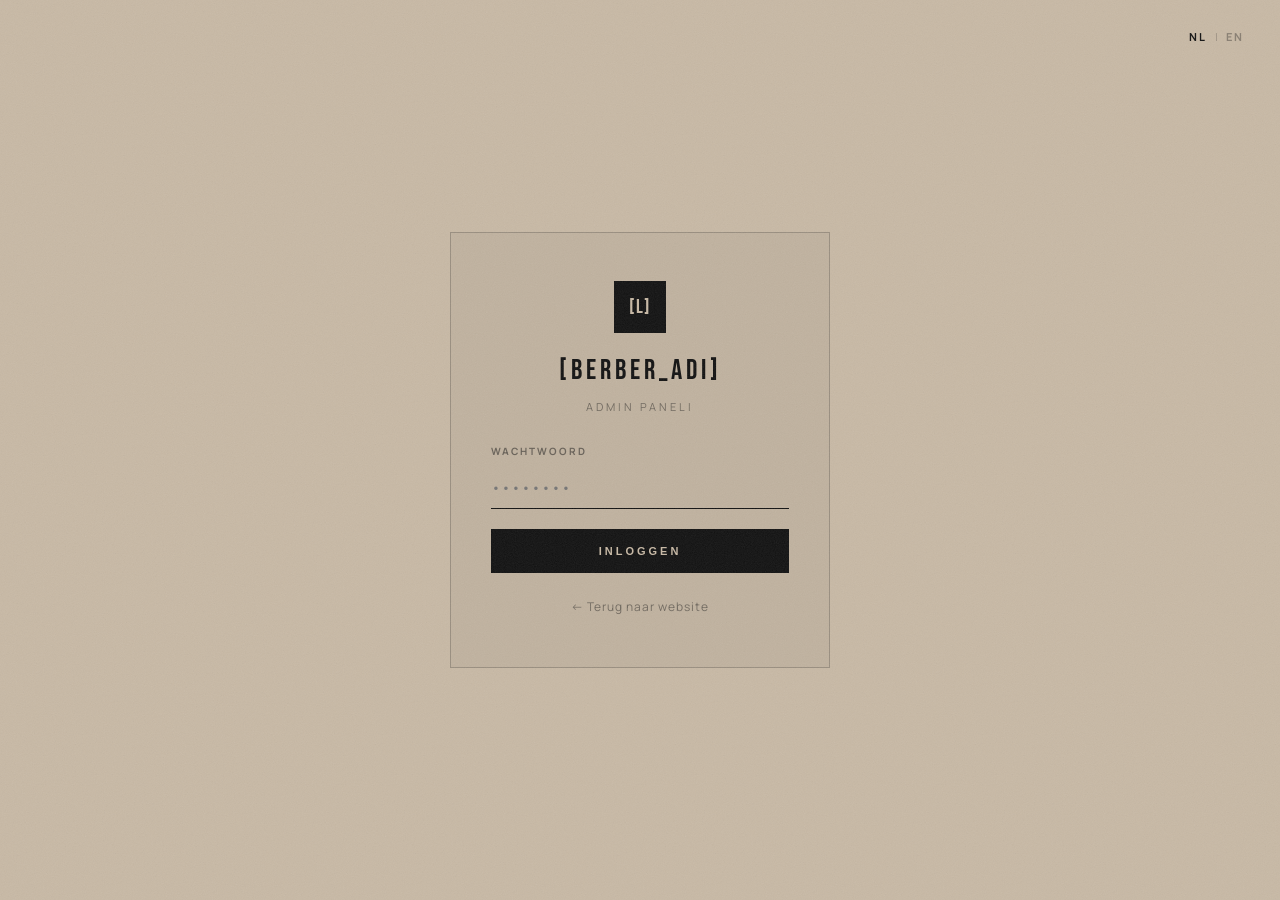
==== admin.html @ 8249bd8a "Initial commit" ====
<!DOCTYPE html>
<html lang="nl">
<head>
  <meta charset="UTF-8">
  <meta name="viewport" content="width=device-width, initial-scale=1.0">
  <title>Admin — [BERBER_ADI] Barbershop</title>
  <link rel="stylesheet" href="style.css">
</head>
<body class="t-body a-body">

  <!-- LOGIN -->
  <div class="a-login" id="admin-login">
    <div class="a-login-lang">
      <button class="lang-btn active" data-lang="nl">NL</button>
      <span class="t-lang-divider">|</span>
      <button class="lang-btn" data-lang="en">EN</button>
    </div>
    <div class="a-login-card">
      <div class="a-login-logo">[L]</div>
      <div class="a-login-brand">[BERBER_ADI]</div>
      <p class="a-login-sub" data-en="Admin Panel">Admin Paneli</p>
      <div class="a-login-error" id="login-error" data-en="Incorrect password">Onjuist wachtwoord</div>
      <form id="login-form" class="a-login-form">
        <div class="a-form-group">
          <label data-en="Password">Wachtwoord</label>
          <input type="password" id="login-password" placeholder="••••••••" autofocus>
        </div>
        <button type="submit" class="t-btn t-btn-dark" style="width:100%;justify-content:center;">
          <span data-en="Sign In">Inloggen</span>
        </button>
      </form>
      <a href="index.html" class="a-back-link" data-en="← Back to website">← Terug naar website</a>
    </div>
  </div>

  <!-- DASHBOARD -->
  <div class="a-dashboard" id="admin-dashboard" style="display:none;">

    <!-- SIDEBAR -->
    <aside class="a-sidebar">
      <div class="a-sidebar-logo">
        <div class="a-sidebar-icon">[L]</div>
        <div>
          <div class="a-sidebar-brand">[BERBER_ADI]</div>
          <div class="a-sidebar-role">Admin</div>
        </div>
      </div>

      <nav class="a-nav">
        <a href="#" class="a-nav-item active" data-view="dashboard">
          <svg width="15" height="15" viewBox="0 0 24 24" fill="none" stroke="currentColor" stroke-width="2"><rect x="3" y="3" width="7" height="7"/><rect x="14" y="3" width="7" height="7"/><rect x="14" y="14" width="7" height="7"/><rect x="3" y="14" width="7" height="7"/></svg>
          <span data-en="Dashboard">Dashboard</span>
        </a>
        <a href="#" class="a-nav-item" data-view="bookings">
          <svg width="15" height="15" viewBox="0 0 24 24" fill="none" stroke="currentColor" stroke-width="2"><rect x="3" y="4" width="18" height="18" rx="2"/><line x1="16" y1="2" x2="16" y2="6"/><line x1="8" y1="2" x2="8" y2="6"/><line x1="3" y1="10" x2="21" y2="10"/></svg>
          <span data-en="Bookings">Reserveringen</span>
        </a>
        <a href="#" class="a-nav-item" data-view="today">
          <svg width="15" height="15" viewBox="0 0 24 24" fill="none" stroke="currentColor" stroke-width="2"><circle cx="12" cy="12" r="10"/><polyline points="12 6 12 12 16 14"/></svg>
          <span data-en="Today">Vandaag</span>
        </a>
      </nav>

      <div class="a-sidebar-footer">
        <div class="a-lang">
          <button class="lang-btn active" data-lang="nl">NL</button>
          <span class="t-lang-divider" style="color:rgba(200,185,165,0.3);">|</span>
          <button class="lang-btn" data-lang="en">EN</button>
        </div>
        <a href="index.html" class="a-nav-item">
          <svg width="15" height="15" viewBox="0 0 24 24" fill="none" stroke="currentColor" stroke-width="2"><path d="M3 9l9-7 9 7v11a2 2 0 01-2 2H5a2 2 0 01-2-2z"/><polyline points="9 22 9 12 15 12 15 22"/></svg>
          <span data-en="Website">Website</span>
        </a>
        <button class="a-nav-item a-logout" id="btn-logout">
          <svg width="15" height="15" viewBox="0 0 24 24" fill="none" stroke="currentColor" stroke-width="2"><path d="M9 21H5a2 2 0 01-2-2V5a2 2 0 012-2h4"/><polyline points="16 17 21 12 16 7"/><line x1="21" y1="12" x2="9" y2="12"/></svg>
          <span data-en="Logout">Uitloggen</span>
        </button>
      </div>
    </aside>

    <!-- MAIN -->
    <main class="a-main">

      <!-- DASHBOARD VIEW -->
      <div class="admin-view active" id="view-dashboard">
        <div class="a-topbar">
          <h2 class="a-page-title" data-en="Dashboard">Dashboard</h2>
          <div class="a-date" id="admin-today-date"></div>
        </div>

        <div class="a-stats">
          <div class="a-stat-card">
            <div class="a-stat-icon">
              <svg width="18" height="18" viewBox="0 0 24 24" fill="none" stroke="currentColor" stroke-width="2"><rect x="3" y="4" width="18" height="18" rx="2"/><line x1="16" y1="2" x2="16" y2="6"/><line x1="8" y1="2" x2="8" y2="6"/><line x1="3" y1="10" x2="21" y2="10"/></svg>
            </div>
            <div class="a-stat-value" id="stat-today">0</div>
            <div class="a-stat-label" data-en="Today">Vandaag</div>
          </div>
          <div class="a-stat-card">
            <div class="a-stat-icon">
              <svg width="18" height="18" viewBox="0 0 24 24" fill="none" stroke="currentColor" stroke-width="2"><path d="M17 21v-2a4 4 0 00-4-4H5a4 4 0 00-4 4v2"/><circle cx="9" cy="7" r="4"/><path d="M23 21v-2a4 4 0 00-3-3.87"/><path d="M16 3.13a4 4 0 010 7.75"/></svg>
            </div>
            <div class="a-stat-value" id="stat-total">0</div>
            <div class="a-stat-label" data-en="Total">Totaal</div>
          </div>
          <div class="a-stat-card">
            <div class="a-stat-icon" style="color:#3d6b4f;">
              <svg width="18" height="18" viewBox="0 0 24 24" fill="none" stroke="currentColor" stroke-width="2"><polyline points="20 6 9 17 4 12"/></svg>
            </div>
            <div class="a-stat-value" id="stat-confirmed">0</div>
            <div class="a-stat-label" data-en="Confirmed">Bevestigd</div>
          </div>
          <div class="a-stat-card">
            <div class="a-stat-icon" style="color:#7a5c10;">
              <svg width="18" height="18" viewBox="0 0 24 24" fill="none" stroke="currentColor" stroke-width="2"><circle cx="12" cy="12" r="10"/><line x1="12" y1="8" x2="12" y2="12"/><line x1="12" y1="16" x2="12.01" y2="16"/></svg>
            </div>
            <div class="a-stat-value" id="stat-pending">0</div>
            <div class="a-stat-label" data-en="Pending">In afwachting</div>
          </div>
        </div>

        <div class="a-section">
          <div class="a-section-header">
            <h3 class="a-section-title" data-en="Recent Bookings">Recente Reserveringen</h3>
            <a href="#" class="a-link" data-view="bookings" data-en="View all →">Bekijk alles →</a>
          </div>
          <div id="recent-list"></div>
        </div>
      </div>

      <!-- BOOKINGS VIEW -->
      <div class="admin-view" id="view-bookings">
        <div class="a-topbar">
          <h2 class="a-page-title" data-en="All Bookings">Alle Reserveringen</h2>
          <div class="a-filters">
            <button class="admin-filter-btn active" data-filter="all" data-en="All">Alle</button>
            <button class="admin-filter-btn" data-filter="pending" data-en="Pending">In afwachting</button>
            <button class="admin-filter-btn" data-filter="confirmed" data-en="Confirmed">Bevestigd</button>
            <button class="admin-filter-btn" data-filter="cancelled" data-en="Cancelled">Geannuleerd</button>
          </div>
        </div>
        <div id="bookings-list"></div>
      </div>

      <!-- TODAY VIEW -->
      <div class="admin-view" id="view-today">
        <div class="a-topbar">
          <h2 class="a-page-title" data-en="Today">Vandaag</h2>
          <div class="a-date" id="today-full-date"></div>
        </div>
        <div id="today-list"></div>
      </div>

    </main>
  </div>

  <script src="admin.js"></script>
</body>
</html>
---- style.css ----
/* ============================================
   BERBER TASLAK - Özelleştirme Değişkenleri
   ============================================
   Aşağıdaki değerleri her berber için değiştir:
   - --accent-color: Vurgu rengi (varsayılan sarı)
   - Font ve renkleri isteğe göre ayarla
   ============================================ */

@import url('https://fonts.googleapis.com/css2?family=Bebas+Neue&family=Manrope:wght@300;400;500;600;700&display=swap');

:root {
  --bg-primary: #0e0e0e;
  --bg-secondary: #161616;
  --bg-card: #1a1a1a;
  --accent-color: #f5c518;
  --accent-hover: #c9a200;
  --text-primary: #ffffff;
  --text-secondary: #aaaaaa;
  --border-color: #2a2a2a;
  --font-heading: 'Bebas Neue', sans-serif;
  --font-body: 'Manrope', sans-serif;
}

/* ---- RESET & BASE ---- */
*, *::before, *::after { box-sizing: border-box; margin: 0; padding: 0; }

html { scroll-behavior: smooth; }

body {
  background-color: var(--bg-primary);
  color: var(--text-primary);
  font-family: var(--font-body);
  font-size: 16px;
  line-height: 1.6;
  overflow-x: hidden;
}

a { text-decoration: none; color: inherit; }
img { max-width: 100%; display: block; }
ul { list-style: none; }

/* ---- UTILITY ---- */
.container { max-width: 1200px; margin: 0 auto; padding: 0 24px; }
.section-pad { padding: 100px 0; }
.section-pad-sm { padding: 60px 0; }

.tag {
  display: inline-block;
  font-family: var(--font-body);
  font-size: 12px;
  font-weight: 700;
  letter-spacing: 3px;
  text-transform: uppercase;
  color: var(--accent-color);
  margin-bottom: 16px;
}

.section-title {
  font-family: var(--font-heading);
  font-size: clamp(42px, 7vw, 80px);
  letter-spacing: 3px;
  line-height: 1;
  text-transform: uppercase;
  margin-bottom: 20px;
}

.section-title span { color: var(--accent-color); }

.section-desc {
  font-size: 16px;
  color: var(--text-secondary);
  max-width: 560px;
  line-height: 1.8;
}

.divider {
  width: 60px;
  height: 3px;
  background: var(--accent-color);
  margin: 24px 0;
}

/* ---- BUTTONS ---- */
.btn {
  display: inline-flex;
  align-items: center;
  gap: 10px;
  padding: 14px 32px;
  font-family: var(--font-body);
  font-size: 14px;
  font-weight: 700;
  letter-spacing: 2px;
  text-transform: uppercase;
  border: none;
  cursor: pointer;
  transition: all 0.3s ease;
}

.btn-primary {
  background: var(--accent-color);
  color: #000;
}

.btn-primary:hover {
  background: var(--accent-hover);
  transform: translateY(-2px);
}

.btn-outline {
  background: transparent;
  color: var(--text-primary);
  border: 2px solid var(--text-primary);
}

.btn-outline:hover {
  background: var(--text-primary);
  color: #000;
  transform: translateY(-2px);
}

.btn-dark {
  background: #000;
  color: var(--text-primary);
  border: 2px solid #000;
}

.btn-dark:hover {
  background: var(--accent-color);
  border-color: var(--accent-color);
  color: #000;
  transform: translateY(-2px);
}

/* ---- NAVBAR ---- */
.navbar {
  position: fixed;
  top: 0; left: 0; right: 0;
  z-index: 1000;
  padding: 0 32px;
  height: 80px;
  display: flex;
  align-items: center;
  justify-content: space-between;
  background: rgba(10, 10, 10, 0.97);
  backdrop-filter: blur(16px);
  border-bottom: 1px solid rgba(255,255,255,0.06);
  transition: background 0.3s;
}

.navbar.scrolled {
  background: rgba(8,8,8,1);
  box-shadow: 0 4px 40px rgba(0,0,0,0.7);
}

/* LOGO */
.nav-logo {
  display: flex;
  align-items: center;
  gap: 14px;
  text-decoration: none;
}

.nav-logo img {
  height: 52px;
  width: auto;
  object-fit: contain;
}

.nav-logo-placeholder {
  width: 52px;
  height: 52px;
  background: var(--accent-color);
  display: flex;
  align-items: center;
  justify-content: center;
  font-family: var(--font-heading);
  font-size: 24px;
  color: #000;
  letter-spacing: 1px;
  flex-shrink: 0;
}

/* Logo metni — iki satır: isim üstte, BARBERSHOP altta */
.nav-brand {
  display: flex;
  flex-direction: column;
  line-height: 1.1;
}

.nav-brand-name {
  font-family: var(--font-heading);
  font-size: 20px;
  letter-spacing: 3px;
  color: var(--text-primary);
  text-transform: uppercase;
}

.nav-brand-sub {
  font-family: var(--font-heading);
  font-size: 13px;
  letter-spacing: 5px;
  color: var(--accent-color);
  text-transform: uppercase;
}

/* NAV MENU */
.nav-menu {
  display: flex;
  align-items: center;
  gap: 32px;
}

.nav-menu a {
  font-size: 12px;
  font-weight: 700;
  letter-spacing: 2.5px;
  text-transform: uppercase;
  color: var(--text-secondary);
  transition: color 0.3s;
  position: relative;
  white-space: nowrap;
}

.nav-menu a::after {
  content: '';
  position: absolute;
  bottom: -4px; left: 0; right: 0;
  height: 2px;
  background: var(--accent-color);
  transform: scaleX(0);
  transition: transform 0.3s;
}

.nav-menu a:hover,
.nav-menu a.active { color: var(--text-primary); }

.nav-menu a:hover::after,
.nav-menu a.active::after { transform: scaleX(1); }

/* NAV BUTONLAR — birebir: outline "ARA" + dolu "RANDEVU AL" */
.nav-actions {
  display: flex;
  align-items: center;
  gap: 10px;
}

.nav-btn-call {
  display: inline-flex;
  align-items: center;
  gap: 8px;
  padding: 11px 22px;
  font-family: var(--font-body);
  font-size: 12px;
  font-weight: 700;
  letter-spacing: 2px;
  text-transform: uppercase;
  color: var(--text-primary);
  background: transparent;
  border: 1.5px solid rgba(255,255,255,0.5);
  cursor: pointer;
  transition: all 0.3s;
  white-space: nowrap;
}

.nav-btn-call:hover {
  border-color: var(--text-primary);
  background: rgba(255,255,255,0.05);
}

.nav-btn-book {
  display: inline-flex;
  align-items: center;
  gap: 8px;
  padding: 11px 22px;
  font-family: var(--font-body);
  font-size: 12px;
  font-weight: 700;
  letter-spacing: 2px;
  text-transform: uppercase;
  color: #000;
  background: var(--accent-color);
  border: 1.5px solid var(--accent-color);
  cursor: pointer;
  transition: all 0.3s;
  white-space: nowrap;
}

.nav-btn-book:hover {
  background: var(--accent-hover);
  border-color: var(--accent-hover);
}

.nav-phone { display: none; }

.hamburger {
  display: none;
  flex-direction: column;
  gap: 5px;
  background: none;
  border: none;
  cursor: pointer;
  padding: 4px;
}

.hamburger span {
  display: block;
  width: 26px;
  height: 2px;
  background: var(--text-primary);
  transition: all 0.3s;
}

.hamburger.open span:nth-child(1) { transform: translateY(7px) rotate(45deg); }
.hamburger.open span:nth-child(2) { opacity: 0; }
.hamburger.open span:nth-child(3) { transform: translateY(-7px) rotate(-45deg); }

/* Mobile menu */
.mobile-menu {
  display: none;
  position: fixed;
  top: 80px; left: 0; right: 0;
  background: var(--bg-secondary);
  border-bottom: 1px solid var(--border-color);
  padding: 32px 24px;
  z-index: 999;
  flex-direction: column;
  gap: 24px;
}

.mobile-menu.open { display: flex; }

.mobile-menu a {
  font-size: 15px;
  font-weight: 600;
  letter-spacing: 2px;
  text-transform: uppercase;
  color: var(--text-secondary);
  transition: color 0.3s;
  border-bottom: 1px solid var(--border-color);
  padding-bottom: 16px;
}

.mobile-menu a:last-child { border-bottom: none; }
.mobile-menu a:hover { color: var(--accent-color); }

/* ---- LANG SWITCHER ---- */
.lang-switcher {
  display: flex;
  align-items: center;
  gap: 2px;
  margin-right: 6px;
  border: 1.5px solid rgba(255,255,255,0.2);
  padding: 4px 2px;
}

.lang-btn {
  background: none;
  border: none;
  color: var(--text-secondary);
  font-family: var(--font-body);
  font-size: 11px;
  font-weight: 700;
  letter-spacing: 1.5px;
  cursor: pointer;
  padding: 3px 8px;
  transition: color 0.2s;
  text-transform: uppercase;
}

.lang-btn.active { color: var(--accent-color); }
.lang-btn:hover:not(.active) { color: var(--text-primary); }

.lang-divider {
  color: rgba(255,255,255,0.2);
  font-size: 12px;
  pointer-events: none;
}

/* ---- HERO DEKORATİF ARKA PLAN YAZISI ---- */
.hero-deco {
  position: absolute;
  inset: 0;
  z-index: 1;
  display: flex;
  align-items: center;
  justify-content: center;
  pointer-events: none;
  overflow: hidden;
}

.hero-deco-text {
  font-family: var(--font-heading);
  font-size: clamp(100px, 18vw, 260px);
  letter-spacing: 12px;
  text-transform: uppercase;
  color: transparent;
  -webkit-text-stroke: 1.5px rgba(255,255,255,0.10);
  white-space: nowrap;
  user-select: none;
  line-height: 0.85;
  text-align: center;
}

/* ---- HERO ---- */
.hero {
  min-height: 100vh;
  position: relative;
  display: flex;
  align-items: flex-end;
  padding-bottom: 100px;
  overflow: hidden;
}

/* HERO ARKA PLAN FOTO PLACEHOLDER */
.hero-bg {
  position: absolute;
  inset: 0;
  background-color: #1a1a1a;
  background-image: url('images/hero-bg.jpg'); /* HERO FOTOĞRAFI BURAYA */
  background-size: cover;
  background-position: center top;
}

.hero-bg::after {
  content: '';
  position: absolute;
  inset: 0;
  background: linear-gradient(
    to bottom,
    rgba(0,0,0,0.3) 0%,
    rgba(0,0,0,0.5) 40%,
    rgba(14,14,14,0.95) 100%
  );
}

.hero-content {
  position: relative;
  z-index: 2;
  width: 100%;
}

.hero-content .container {
  display: flex;
  flex-direction: column;
  gap: 32px;
}

.hero-eyebrow {
  font-size: 13px;
  font-weight: 700;
  letter-spacing: 5px;
  text-transform: uppercase;
  color: var(--accent-color);
}

.hero-title {
  font-family: var(--font-heading);
  font-size: clamp(60px, 12vw, 160px);
  line-height: 0.9;
  letter-spacing: 4px;
  text-transform: uppercase;
}

.hero-title .highlight { color: var(--accent-color); }

.hero-subtitle {
  font-size: 17px;
  color: var(--text-secondary);
  max-width: 500px;
  line-height: 1.8;
}

.hero-actions {
  display: flex;
  gap: 16px;
  flex-wrap: wrap;
}

.hero-rating {
  display: flex;
  align-items: center;
  gap: 14px;
  padding: 16px 24px;
  background: rgba(255,255,255,0.05);
  border: 1px solid var(--border-color);
  backdrop-filter: blur(10px);
  width: fit-content;
}

.hero-rating .stars { color: var(--accent-color); font-size: 18px; letter-spacing: 3px; }
.hero-rating .rating-text { font-size: 13px; color: var(--text-secondary); }
.hero-rating .rating-text strong { color: var(--text-primary); font-size: 20px; display: block; }

/* ---- SERVICES GRID ---- */
.services-grid {
  display: grid;
  grid-template-columns: repeat(3, 1fr);
  gap: 2px;
  margin-top: 60px;
}

.service-card {
  position: relative;
  overflow: hidden;
  aspect-ratio: 4/5;
  background: var(--bg-card);
  cursor: pointer;
}

/* SERVİS KART FOTOĞRAF PLACEHOLDER */
.service-card-img {
  width: 100%;
  height: 100%;
  object-fit: cover;
  transition: transform 0.6s ease;
}

.service-card-placeholder {
  width: 100%;
  height: 100%;
  background: linear-gradient(135deg, #1a1a1a 0%, #2a2a2a 100%);
  display: flex;
  align-items: center;
  justify-content: center;
  font-family: var(--font-heading);
  font-size: 40px;
  color: var(--border-color);
  letter-spacing: 3px;
}

.service-card:hover .service-card-img { transform: scale(1.05); }

.service-card-overlay {
  position: absolute;
  inset: 0;
  background: linear-gradient(to top, rgba(0,0,0,0.9) 0%, rgba(0,0,0,0.1) 60%);
  display: flex;
  flex-direction: column;
  justify-content: flex-end;
  padding: 32px;
  transition: background 0.3s;
}

.service-card:hover .service-card-overlay {
  background: linear-gradient(to top, rgba(0,0,0,0.95) 0%, rgba(0,0,0,0.4) 60%);
}

.service-card-name {
  font-family: var(--font-heading);
  font-size: 28px;
  letter-spacing: 2px;
  color: var(--accent-color);
  margin-bottom: 8px;
}

.service-card-desc {
  font-size: 14px;
  color: rgba(255,255,255,0.7);
  line-height: 1.6;
}

/* ---- ABOUT SECTION ---- */
.about-section {
  background: var(--bg-secondary);
}

.about-grid {
  display: grid;
  grid-template-columns: 1fr 1fr;
  gap: 80px;
  align-items: center;
}

.about-image-wrap {
  position: relative;
}

/* HAKKIMIZDA FOTOĞRAF PLACEHOLDER */
.about-image {
  width: 100%;
  aspect-ratio: 3/4;
  object-fit: cover;
}

.about-image-placeholder {
  width: 100%;
  aspect-ratio: 3/4;
  background: linear-gradient(135deg, #1a1a1a, #252525);
  display: flex;
  align-items: center;
  justify-content: center;
  font-family: var(--font-heading);
  font-size: 18px;
  letter-spacing: 4px;
  color: var(--border-color);
  text-transform: uppercase;
}

.about-image-badge {
  position: absolute;
  bottom: -24px;
  right: -24px;
  width: 120px;
  height: 120px;
  background: var(--accent-color);
  display: flex;
  flex-direction: column;
  align-items: center;
  justify-content: center;
  gap: 2px;
}

.about-image-badge .years {
  font-family: var(--font-heading);
  font-size: 48px;
  color: #000;
  line-height: 1;
}

.about-image-badge .years-text {
  font-size: 10px;
  font-weight: 700;
  letter-spacing: 2px;
  color: #000;
  text-transform: uppercase;
  text-align: center;
}

.about-stats {
  display: grid;
  grid-template-columns: 1fr 1fr;
  gap: 24px;
  margin-top: 48px;
}

.stat-box {
  padding: 24px;
  border: 1px solid var(--border-color);
  background: var(--bg-card);
}

.stat-number {
  font-family: var(--font-heading);
  font-size: 48px;
  color: var(--accent-color);
  line-height: 1;
}

.stat-label {
  font-size: 12px;
  font-weight: 600;
  letter-spacing: 2px;
  text-transform: uppercase;
  color: var(--text-secondary);
  margin-top: 8px;
}

/* ---- PRICING ---- */
.pricing-grid {
  display: grid;
  grid-template-columns: repeat(auto-fit, minmax(300px, 1fr));
  gap: 2px;
  margin-top: 60px;
}

.pricing-category {
  background: var(--bg-card);
  padding: 40px;
}

.pricing-cat-title {
  font-family: var(--font-heading);
  font-size: 32px;
  letter-spacing: 2px;
  color: var(--accent-color);
  margin-bottom: 32px;
  padding-bottom: 16px;
  border-bottom: 1px solid var(--border-color);
}

.pricing-item {
  display: flex;
  justify-content: space-between;
  align-items: flex-start;
  padding: 16px 0;
  border-bottom: 1px solid rgba(255,255,255,0.05);
}

.pricing-item:last-child { border-bottom: none; }

.pricing-item-info {}

.pricing-item-name {
  font-size: 15px;
  font-weight: 600;
  color: var(--text-primary);
}

.pricing-item-desc {
  font-size: 13px;
  color: var(--text-secondary);
  margin-top: 4px;
}

.pricing-item-price {
  font-family: var(--font-heading);
  font-size: 22px;
  color: var(--accent-color);
  letter-spacing: 1px;
  white-space: nowrap;
  margin-left: 16px;
}

/* ---- GALLERY ---- */
.gallery-grid {
  display: grid;
  grid-template-columns: repeat(4, 1fr);
  grid-template-rows: repeat(2, 280px);
  gap: 4px;
  margin-top: 60px;
}

.gallery-item {
  overflow: hidden;
  cursor: pointer;
  position: relative;
  background: var(--bg-card);
}

.gallery-item.large {
  grid-column: span 2;
  grid-row: span 2;
}

.gallery-item img {
  width: 100%;
  height: 100%;
  object-fit: cover;
  transition: transform 0.6s ease;
}

/* GALERİ FOTOĞRAF PLACEHOLDER */
.gallery-placeholder {
  width: 100%;
  height: 100%;
  background: linear-gradient(135deg, #1a1a1a, #222);
  display: flex;
  align-items: center;
  justify-content: center;
  flex-direction: column;
  gap: 8px;
  color: var(--border-color);
  font-family: var(--font-heading);
  font-size: 14px;
  letter-spacing: 3px;
}

.gallery-placeholder svg { opacity: 0.3; }

.gallery-item:hover img { transform: scale(1.05); }

.gallery-item-overlay {
  position: absolute;
  inset: 0;
  background: rgba(0,0,0,0.4);
  opacity: 0;
  transition: opacity 0.3s;
  display: flex;
  align-items: center;
  justify-content: center;
}

.gallery-item:hover .gallery-item-overlay { opacity: 1; }

.gallery-zoom-icon {
  width: 48px;
  height: 48px;
  border: 2px solid var(--accent-color);
  border-radius: 50%;
  display: flex;
  align-items: center;
  justify-content: center;
  color: var(--accent-color);
  font-size: 20px;
}

/* ---- APPOINTMENT ---- */
.appointment-section {
  background: var(--bg-secondary);
}

.appointment-grid {
  display: grid;
  grid-template-columns: 1fr 1fr;
  gap: 80px;
  align-items: start;
}

.appointment-form {
  display: flex;
  flex-direction: column;
  gap: 20px;
}

.form-row {
  display: grid;
  grid-template-columns: 1fr 1fr;
  gap: 16px;
}

.form-group {
  display: flex;
  flex-direction: column;
  gap: 8px;
}

.form-group label {
  font-size: 12px;
  font-weight: 700;
  letter-spacing: 2px;
  text-transform: uppercase;
  color: var(--text-secondary);
}

.form-group input,
.form-group select,
.form-group textarea {
  background: var(--bg-card);
  border: 1px solid var(--border-color);
  color: var(--text-primary);
  padding: 14px 18px;
  font-family: var(--font-body);
  font-size: 15px;
  outline: none;
  transition: border-color 0.3s;
  width: 100%;
  appearance: none;
}

.form-group input:focus,
.form-group select:focus,
.form-group textarea:focus {
  border-color: var(--accent-color);
}

.form-group select option { background: var(--bg-card); }
.form-group textarea { resize: vertical; min-height: 120px; }

.form-note {
  font-size: 13px;
  color: var(--text-secondary);
  margin-top: 8px;
}

.contact-info {
  display: flex;
  flex-direction: column;
  gap: 32px;
}

.contact-card {
  padding: 32px;
  background: var(--bg-card);
  border: 1px solid var(--border-color);
  display: flex;
  gap: 20px;
  align-items: flex-start;
  transition: border-color 0.3s;
}

.contact-card:hover { border-color: var(--accent-color); }

.contact-icon {
  width: 48px;
  height: 48px;
  background: var(--accent-color);
  display: flex;
  align-items: center;
  justify-content: center;
  flex-shrink: 0;
  color: #000;
  font-size: 20px;
}

.contact-card-title {
  font-size: 12px;
  font-weight: 700;
  letter-spacing: 2px;
  text-transform: uppercase;
  color: var(--text-secondary);
  margin-bottom: 6px;
}

.contact-card-value {
  font-size: 17px;
  font-weight: 600;
  color: var(--text-primary);
}

.contact-card-sub {
  font-size: 13px;
  color: var(--text-secondary);
  margin-top: 4px;
}

/* ---- WHATSAPP FLOAT BUTTON ---- */
.whatsapp-float {
  position: fixed;
  bottom: 32px;
  right: 32px;
  z-index: 999;
  width: 60px;
  height: 60px;
  background: #25d366;
  border-radius: 50%;
  display: flex;
  align-items: center;
  justify-content: center;
  box-shadow: 0 4px 24px rgba(37, 211, 102, 0.4);
  transition: all 0.3s;
}

.whatsapp-float:hover {
  transform: scale(1.1);
  box-shadow: 0 6px 32px rgba(37, 211, 102, 0.6);
}

.whatsapp-float svg {
  width: 30px;
  height: 30px;
  fill: white;
}

/* ---- FOOTER ---- */
.footer {
  background: #000;
  padding: 60px 0 32px;
  border-top: 1px solid var(--border-color);
}

.footer-grid {
  display: grid;
  grid-template-columns: 2fr 1fr 1fr 1fr;
  gap: 48px;
  padding-bottom: 48px;
  border-bottom: 1px solid var(--border-color);
}

.footer-brand-name {
  font-family: var(--font-heading);
  font-size: 32px;
  letter-spacing: 4px;
  color: var(--text-primary);
  margin-top: 16px;
  margin-bottom: 12px;
}

.footer-brand-desc {
  font-size: 14px;
  color: var(--text-secondary);
  line-height: 1.8;
  max-width: 280px;
}

.footer-col-title {
  font-family: var(--font-heading);
  font-size: 18px;
  letter-spacing: 3px;
  color: var(--accent-color);
  margin-bottom: 20px;
}

.footer-col a {
  display: block;
  font-size: 14px;
  color: var(--text-secondary);
  padding: 6px 0;
  transition: color 0.3s;
}

.footer-col a:hover { color: var(--text-primary); }

.footer-bottom {
  padding-top: 32px;
  display: flex;
  justify-content: space-between;
  align-items: center;
  font-size: 13px;
  color: var(--text-secondary);
}

/* ---- HERO PHOTO PLACEHOLDER VISUAL ---- */
.hero-bg-placeholder {
  position: absolute;
  inset: 0;
  background: linear-gradient(135deg, #111 0%, #1a1a1a 100%);
  display: flex;
  align-items: center;
  justify-content: center;
}

.hero-bg-placeholder::after {
  content: '';
  position: absolute;
  inset: 0;
  background: linear-gradient(
    to bottom,
    rgba(0,0,0,0) 0%,
    rgba(14,14,14,0.98) 100%
  );
}

/* ---- PAGE HEADER ---- */
.page-header {
  padding: 160px 0 80px;
  background: var(--bg-secondary);
  position: relative;
  overflow: hidden;
}

.page-header::before {
  content: '';
  position: absolute;
  top: -100px;
  right: -100px;
  width: 400px;
  height: 400px;
  border: 1px solid var(--border-color);
  border-radius: 50%;
  opacity: 0.3;
}

.page-header-title {
  font-family: var(--font-heading);
  font-size: clamp(50px, 10vw, 120px);
  letter-spacing: 4px;
  line-height: 1;
}

.page-header-title span { color: var(--accent-color); }

.breadcrumb {
  display: flex;
  align-items: center;
  gap: 8px;
  margin-top: 16px;
  font-size: 13px;
  color: var(--text-secondary);
}

.breadcrumb a { color: var(--accent-color); transition: opacity 0.3s; }
.breadcrumb a:hover { opacity: 0.7; }

/* ---- LIGHTBOX ---- */
.lightbox {
  display: none;
  position: fixed;
  inset: 0;
  z-index: 9999;
  background: rgba(0,0,0,0.95);
  align-items: center;
  justify-content: center;
}

.lightbox.open { display: flex; }

.lightbox img {
  max-width: 90vw;
  max-height: 90vh;
  object-fit: contain;
}

.lightbox-close {
  position: absolute;
  top: 24px;
  right: 32px;
  font-size: 36px;
  color: var(--text-primary);
  cursor: pointer;
  line-height: 1;
  transition: color 0.3s;
}

.lightbox-close:hover { color: var(--accent-color); }

/* ---- FORM SUCCESS ---- */
.form-success {
  display: none;
  padding: 20px 24px;
  background: rgba(37, 211, 102, 0.1);
  border: 1px solid #25d366;
  color: #25d366;
  font-size: 14px;
  font-weight: 600;
  letter-spacing: 1px;
}

/* ============================================
   RESPONSIVE
   ============================================ */
@media (max-width: 1024px) {
  .services-grid { grid-template-columns: repeat(2, 1fr); }
  .about-grid { grid-template-columns: 1fr; gap: 48px; }
  .about-image-wrap { max-width: 480px; }
  .footer-grid { grid-template-columns: 1fr 1fr; }
  .gallery-grid { grid-template-columns: repeat(3, 1fr); grid-template-rows: repeat(2, 220px); }
  .gallery-item.large { grid-column: span 1; grid-row: span 1; }
}

@media (max-width: 768px) {
  .nav-menu, .nav-phone { display: none; }
  .hamburger { display: flex; }
  .nav-actions .btn { display: none; }

  .hero-title { font-size: clamp(50px, 15vw, 80px); }

  .services-grid { grid-template-columns: 1fr; }
  .service-card { aspect-ratio: 16/9; }

  .pricing-grid { grid-template-columns: 1fr; }

  .gallery-grid {
    grid-template-columns: repeat(2, 1fr);
    grid-template-rows: repeat(3, 200px);
  }

  .appointment-grid { grid-template-columns: 1fr; }
  .form-row { grid-template-columns: 1fr; }

  .footer-grid { grid-template-columns: 1fr; gap: 32px; }
  .footer-bottom { flex-direction: column; gap: 12px; text-align: center; }

  .about-stats { grid-template-columns: 1fr 1fr; }

  .section-pad { padding: 60px 0; }
}

@media (max-width: 480px) {
  .hero-actions { flex-direction: column; }
  .hero-actions .btn { width: 100%; justify-content: center; }
  .gallery-grid { grid-template-columns: 1fr; grid-template-rows: auto; }
  .gallery-item { height: 200px; }
}

/* ============================================
   TRIMVA THEME — Beige Design System
   ============================================ */

body.t-body {
  background-color: #c8b9a5;
  color: #111111;
  font-family: 'Manrope', sans-serif;
}

/* Grain texture overlay */
body.t-body::after {
  content: '';
  position: fixed;
  inset: 0;
  background-image: url("data:image/svg+xml,%3Csvg xmlns='http://www.w3.org/2000/svg' width='300' height='300'%3E%3Cfilter id='n'%3E%3CfeTurbulence type='fractalNoise' baseFrequency='0.9' numOctaves='4' stitchTiles='stitch'/%3E%3CfeColorMatrix type='saturate' values='0'/%3E%3C/filter%3E%3Crect width='300' height='300' filter='url(%23n)' opacity='0.1'/%3E%3C/svg%3E");
  background-repeat: repeat;
  background-size: 300px 300px;
  pointer-events: none;
  z-index: 9990;
}

/* ---- T-NAV ---- */
.t-nav {
  position: sticky;
  top: 0;
  background: #c8b9a5;
  z-index: 200;
}

.t-nav-top {
  display: grid;
  grid-template-columns: 1fr auto 1fr;
  align-items: center;
  padding: 18px 48px;
  border-bottom: 1px solid rgba(17,17,17,0.18);
}

.t-nav-location {
  font-size: 12px;
  font-weight: 700;
  letter-spacing: 1px;
  text-transform: uppercase;
  color: #111;
  line-height: 1.3;
}

.t-nav-logo {
  display: flex;
  align-items: center;
  gap: 12px;
  text-decoration: none;
  color: #111;
  justify-content: center;
}

.t-logo-icon {
  width: 44px;
  height: 44px;
  background: #111;
  color: #c8b9a5;
  display: flex;
  align-items: center;
  justify-content: center;
  font-size: 16px;
  font-weight: 700;
  font-family: 'Bebas Neue', sans-serif;
  letter-spacing: 1px;
}

.t-logo-name {
  font-family: 'Bebas Neue', sans-serif;
  font-size: 20px;
  letter-spacing: 4px;
  text-transform: uppercase;
  color: #111;
}

.t-nav-right {
  display: flex;
  align-items: center;
  gap: 20px;
  justify-content: flex-end;
}

.t-lang-switcher {
  display: flex;
  align-items: center;
  gap: 6px;
}

.t-body .lang-btn {
  background: none;
  border: none;
  cursor: pointer;
  font-family: 'Manrope', sans-serif;
  font-size: 11px;
  font-weight: 700;
  letter-spacing: 2px;
  color: rgba(17,17,17,0.45);
  padding: 0;
}

.t-body .lang-btn.active { color: #111; }

.t-lang-divider {
  color: rgba(17,17,17,0.25);
  font-size: 11px;
}

.t-menu-btn {
  background: none;
  border: none;
  cursor: pointer;
  font-family: 'Manrope', sans-serif;
  font-size: 12px;
  font-weight: 700;
  letter-spacing: 3px;
  text-transform: uppercase;
  color: #111;
  padding: 0;
}

.t-nav-links {
  display: flex;
  align-items: center;
  justify-content: center;
  gap: 64px;
  padding: 14px 48px;
  border-bottom: 1px solid rgba(17,17,17,0.18);
}

.t-nav-links a {
  font-size: 11px;
  font-weight: 700;
  letter-spacing: 4px;
  text-transform: uppercase;
  color: #111;
  text-decoration: none;
  position: relative;
  padding-bottom: 2px;
}

.t-nav-links a.active,
.t-nav-links a:hover {
  text-decoration: line-through;
}

/* ---- T-MOBILE MENU ---- */
.t-mobile-menu {
  position: fixed;
  inset: 0;
  background: #111;
  z-index: 999;
  display: flex;
  flex-direction: column;
  align-items: center;
  justify-content: center;
  gap: 36px;
  transform: translateX(100%);
  transition: transform 0.35s ease;
}

.t-mobile-menu.open { transform: translateX(0); }

.t-mobile-menu a {
  color: #c8b9a5;
  font-size: clamp(28px, 7vw, 52px);
  font-family: 'Bebas Neue', sans-serif;
  letter-spacing: 5px;
  text-transform: uppercase;
  text-decoration: none;
}

.t-mobile-menu a:hover { text-decoration: line-through; }

.t-mobile-close {
  position: absolute;
  top: 24px;
  right: 36px;
  background: none;
  border: none;
  color: #c8b9a5;
  font-size: 44px;
  cursor: pointer;
  line-height: 1;
}

/* ---- T-BUTTONS ---- */
.t-btn {
  display: inline-flex;
  align-items: center;
  justify-content: center;
  border: 2px solid #111;
  padding: 14px 36px;
  font-size: 11px;
  font-weight: 700;
  letter-spacing: 3px;
  text-transform: uppercase;
  color: #111;
  background: transparent;
  text-decoration: none;
  cursor: pointer;
  transition: background 0.2s, color 0.2s;
}

.t-btn:hover { background: #111; color: #c8b9a5; }

.t-btn-dark { background: #111; color: #c8b9a5; border-color: #111; }
.t-btn-dark:hover { background: #333; color: #c8b9a5; }

/* ---- T-HERO ---- */
.t-hero {
  display: grid;
  grid-template-columns: 1fr 1fr;
  min-height: 82vh;
  padding: 60px 48px;
  gap: 60px;
  align-items: center;
  border-bottom: 1px solid rgba(17,17,17,0.18);
}

.t-hero-title {
  font-family: 'Bebas Neue', sans-serif;
  font-size: clamp(38px, 5vw, 80px);
  letter-spacing: 2px;
  line-height: 1.03;
  text-transform: uppercase;
  color: #111;
  margin-bottom: 28px;
}

.t-hero-desc {
  font-size: 15px;
  color: #444;
  line-height: 1.75;
  max-width: 500px;
  margin-bottom: 40px;
}

.t-hero-image {
  width: 100%;
  height: 520px;
}

.t-hero-image img {
  width: 100%;
  height: 100%;
  object-fit: cover;
  filter: grayscale(100%);
  display: block;
}

/* ---- IMAGE PLACEHOLDER ---- */
.t-img-ph {
  background: #b5a690;
  display: flex;
  align-items: center;
  justify-content: center;
  color: rgba(17,17,17,0.25);
  font-size: 11px;
  font-weight: 700;
  letter-spacing: 3px;
  width: 100%;
  filter: grayscale(100%);
}

.t-img-ph img {
  width: 100%;
  height: 100%;
  object-fit: cover;
  filter: grayscale(100%);
  display: block;
}

/* ---- SHARED TEXT ---- */
.t-section-title {
  font-family: 'Bebas Neue', sans-serif;
  font-size: clamp(30px, 3.8vw, 64px);
  letter-spacing: 2px;
  line-height: 1.05;
  text-transform: uppercase;
  color: #111;
  margin-bottom: 28px;
}

.t-body-text {
  font-size: 15px;
  color: #444;
  line-height: 1.75;
  margin-bottom: 28px;
}

.t-body-text.t-small { font-size: 14px; }

.t-drop {
  font-size: 2em;
  font-weight: 700;
  line-height: 0.75;
  float: left;
  margin-right: 3px;
}

/* ---- SIDE LABELS ---- */
.t-side-label {
  position: absolute;
  font-family: 'Bebas Neue', sans-serif;
  font-size: 12px;
  letter-spacing: 7px;
  text-transform: uppercase;
  color: rgba(17,17,17,0.35);
  writing-mode: vertical-rl;
  user-select: none;
  pointer-events: none;
  top: 50%;
  transform: translateY(-50%);
}

.t-label-left {
  left: 14px;
  transform: translateY(-50%) rotate(180deg);
}

.t-label-right { right: 14px; }

/* ---- ABOUT ---- */
.t-about {
  position: relative;
  padding: 80px 80px 80px 48px;
  border-bottom: 1px solid rgba(17,17,17,0.18);
}

.t-about-inner {
  display: grid;
  grid-template-columns: 1fr 1fr;
  gap: 64px;
  margin-left: 36px;
  align-items: start;
}

.t-about-images {
  display: flex;
  flex-direction: column;
  gap: 12px;
}

.t-about-btn-wrap {
  display: flex;
  justify-content: center;
  padding: 4px 0;
}

.t-about-content { padding-top: 16px; }

/* ---- EXPERTISE ---- */
.t-expertise {
  padding: 80px 48px;
  border-bottom: 1px solid rgba(17,17,17,0.18);
}

.t-expertise-inner {
  display: grid;
  grid-template-columns: 1fr 1fr;
  gap: 64px;
  align-items: start;
}

.t-expertise-sub {
  display: flex;
  gap: 24px;
  align-items: flex-start;
  margin-top: 36px;
}

.t-expertise-photos {
  display: flex;
  flex-direction: column;
}

.t-chevrons {
  margin-top: 48px;
  opacity: 0.45;
}

/* ---- SERVICES ---- */
.t-services {
  position: relative;
  padding: 80px 80px 80px 48px;
  border-bottom: 1px solid rgba(17,17,17,0.18);
}

.t-services-inner {
  display: grid;
  grid-template-columns: 1fr 1fr;
  gap: 80px;
  margin-left: 36px;
}

.t-services-list {
  display: flex;
  flex-direction: column;
  gap: 56px;
}

.t-svc-num {
  display: block;
  font-family: 'Bebas Neue', sans-serif;
  font-size: 44px;
  letter-spacing: 2px;
  -webkit-text-stroke: 1.5px #111;
  color: transparent;
  line-height: 1;
  margin-bottom: 4px;
}

.t-svc-name {
  font-family: 'Bebas Neue', sans-serif;
  font-size: 26px;
  letter-spacing: 2px;
  color: #111;
  margin-bottom: 14px;
}

.t-svc-desc {
  font-size: 14px;
  color: #555;
  line-height: 1.7;
  margin-bottom: 22px;
  max-width: 440px;
}

.t-services-photos {
  display: flex;
  flex-direction: column;
  gap: 8px;
}

/* ---- TESTIMONIALS ---- */
.t-testimonials {
  position: relative;
  padding: 80px 80px 80px 48px;
  border-bottom: 1px solid rgba(17,17,17,0.18);
}

.t-cta-heading {
  font-family: 'Bebas Neue', sans-serif;
  font-size: clamp(28px, 4.5vw, 72px);
  letter-spacing: 2px;
  line-height: 1.05;
  text-transform: uppercase;
  color: #111;
  text-align: center;
  max-width: 900px;
  margin: 0 auto 64px;
}

.t-testi-grid {
  display: grid;
  grid-template-columns: repeat(3, 1fr);
  gap: 0;
  margin-left: 36px;
  margin-right: 36px;
}

.t-testi-card {
  border: 1px solid #111;
  margin-left: -1px;
  padding: 32px 28px;
  display: flex;
  flex-direction: column;
  justify-content: space-between;
  gap: 36px;
  min-height: 360px;
}

.t-testi-text {
  font-size: 14px;
  line-height: 1.75;
  color: #333;
}

.t-testi-author {
  display: flex;
  align-items: flex-end;
  justify-content: space-between;
  gap: 16px;
}

.t-testi-name {
  font-family: 'Bebas Neue', sans-serif;
  font-size: 18px;
  letter-spacing: 2px;
  color: #111;
  margin-bottom: 4px;
}

.t-testi-role {
  font-size: 12px;
  color: #777;
}

.t-testi-photo {
  width: 64px;
  height: 64px;
  background: #b5a690;
  flex-shrink: 0;
  display: flex;
  align-items: center;
  justify-content: center;
  font-size: 9px;
  letter-spacing: 1px;
  color: rgba(17,17,17,0.25);
  font-weight: 700;
}

.t-testi-photo img {
  width: 100%;
  height: 100%;
  object-fit: cover;
  filter: grayscale(100%);
}

/* ---- FOOTER ---- */
.t-footer {
  background: #c8b9a5;
}

.t-footer-top {
  display: flex;
  align-items: center;
  justify-content: space-between;
  padding: 32px 48px;
  border-bottom: 1px solid rgba(17,17,17,0.18);
}

.t-footer-contact {
  font-size: 12px;
  font-weight: 700;
  letter-spacing: 3px;
  text-transform: uppercase;
  color: #111;
  text-decoration: none;
}

.t-footer-logo {
  display: flex;
  align-items: center;
  gap: 12px;
  text-decoration: none;
  color: #111;
}

.t-footer-social {
  display: flex;
  gap: 28px;
}

.t-footer-social a {
  font-size: 12px;
  font-weight: 700;
  letter-spacing: 2px;
  text-transform: uppercase;
  color: #111;
  text-decoration: none;
}

.t-footer-nav {
  display: flex;
  align-items: center;
  justify-content: center;
  gap: 64px;
  padding: 20px 48px;
  border-bottom: 1px solid rgba(17,17,17,0.18);
}

.t-footer-nav a {
  font-size: 11px;
  font-weight: 700;
  letter-spacing: 4px;
  text-transform: uppercase;
  color: #111;
  text-decoration: none;
}

.t-footer-nav a:hover { text-decoration: line-through; }

.t-footer-bottom {
  display: flex;
  justify-content: space-between;
  align-items: center;
  padding: 16px 48px;
  font-size: 12px;
  color: #666;
}

/* ---- T-RESPONSIVE ---- */
@media (max-width: 1024px) {
  .t-hero { grid-template-columns: 1fr; min-height: auto; padding: 48px 32px; }
  .t-hero-image { height: 360px; }
  .t-about-inner,
  .t-expertise-inner,
  .t-services-inner { grid-template-columns: 1fr; gap: 40px; margin-left: 0; }
  .t-testi-grid { grid-template-columns: 1fr; }
  .t-testi-card { margin-left: 0; }
  .t-about { padding: 60px 32px 60px 48px; }
  .t-expertise { padding: 60px 32px; }
  .t-services { padding: 60px 32px 60px 48px; }
  .t-testimonials { padding: 60px 32px 60px 48px; }
}

@media (max-width: 768px) {
  .t-nav-top { padding: 14px 20px; }
  .t-nav-location { display: none; }
  .t-nav-links { display: none; }
  .t-hero { padding: 36px 20px; gap: 32px; }
  .t-about { padding: 48px 20px; }
  .t-expertise { padding: 48px 20px; }
  .t-services { padding: 48px 20px; }
  .t-testimonials { padding: 48px 20px; }
  .t-side-label { display: none; }
  .t-footer-top,
  .t-footer-nav,
  .t-footer-bottom { padding: 20px 24px; }
  .t-footer-nav { gap: 24px; flex-wrap: wrap; }
  .t-testi-grid { margin-left: 0; margin-right: 0; }
  .t-expertise-sub { flex-direction: column; }
  .t-cta-heading { font-size: clamp(26px, 7vw, 44px); }
}

/* ============================================
   BOOKING WIZARD — BEIGE OVERRIDES (t-body)
   ============================================ */

/* Section wrapper for new randevu page */
.bw-section {
  background: transparent;
  padding: 40px 0 120px;
}

.bw-container {
  max-width: 720px;
  margin: 0 auto;
  padding: 0 24px;
}

.bw-progress {
  display: flex;
  align-items: center;
  justify-content: center;
  gap: 0;
  margin-bottom: 48px;
  padding: 0 8px;
}

.bw-step-title {
  font-family: 'Bebas Neue', sans-serif;
  font-size: clamp(24px, 4vw, 40px);
  letter-spacing: 2px;
  color: #111;
  margin-bottom: 8px;
}

.bw-step-desc {
  font-size: 14px;
  color: #666;
  margin-bottom: 28px;
}

/* Progress indicator overrides for beige */
.t-body .wizard-step-circle {
  width: 36px;
  height: 36px;
  border-radius: 50%;
  background: transparent;
  border: 2px solid rgba(17,17,17,0.25);
  color: rgba(17,17,17,0.35);
  font-size: 13px;
  font-weight: 700;
  display: flex;
  align-items: center;
  justify-content: center;
}

.t-body .wizard-step-indicator.active .wizard-step-circle,
.t-body .wizard-step-indicator.completed .wizard-step-circle {
  background: #111;
  border-color: #111;
  color: #c8b9a5;
}

.t-body .wizard-step-line {
  flex: 1;
  height: 1px;
  background: rgba(17,17,17,0.18);
  margin: 0;
  min-width: 20px;
}

.t-body .wizard-step-label {
  color: rgba(17,17,17,0.4);
  font-size: 10px;
  letter-spacing: 1px;
}

.t-body .wizard-step-indicator.active .wizard-step-label {
  color: #111;
}

/* Wizard body */
.t-body .wizard-body {
  background: transparent;
  border: none;
  border-radius: 0;
  padding: 0;
}

/* Booking cards */
.t-body .booking-card {
  background: rgba(17,17,17,0.05);
  border: 1px solid rgba(17,17,17,0.18);
  color: #111;
  border-radius: 0;
}

.t-body .booking-card:hover {
  border-color: #111;
  background: rgba(17,17,17,0.09);
}

.t-body .booking-card.selected {
  background: #111;
  border-color: #111;
  color: #c8b9a5;
}

.t-body .booking-card-name { color: inherit; }

.t-body .booking-card-duration { color: rgba(17,17,17,0.5); }

.t-body .booking-card.selected .booking-card-duration { color: rgba(200,185,165,0.65); }

.t-body .booking-card-price { color: inherit; }

.t-body .booking-card-icon {
  background: rgba(17,17,17,0.08);
  color: #111;
  border-radius: 0;
}

.t-body .booking-card.selected .booking-card-icon {
  background: rgba(200,185,165,0.15);
  color: #c8b9a5;
}

.t-body .booking-card-badge {
  background: #111;
  color: #c8b9a5;
}

/* Calendar */
.t-body .calendar {
  border: 1px solid rgba(17,17,17,0.18);
  background: rgba(17,17,17,0.03);
  border-radius: 0;
}

.t-body .calendar-header {
  border-bottom-color: rgba(17,17,17,0.12);
}

.t-body .calendar-month-label { color: #111; }

.t-body .calendar-nav {
  background: transparent;
  border: 1px solid rgba(17,17,17,0.2);
  color: #111;
  border-radius: 0;
}

.t-body .calendar-nav:hover {
  background: #111;
  color: #c8b9a5;
}

.t-body .calendar-weekdays span { color: rgba(17,17,17,0.4); }

.t-body .cal-day { color: #111; }

.t-body .cal-day:hover:not(.past):not(.unavailable) {
  background: rgba(17,17,17,0.08);
}

.t-body .cal-day.today { border-color: #111; }

.t-body .cal-day.selected {
  background: #111;
  color: #c8b9a5;
  border-color: #111;
}

.t-body .cal-day.past,
.t-body .cal-day.unavailable { color: rgba(17,17,17,0.2); }

/* Time slots */
.t-body .time-section-title {
  color: rgba(17,17,17,0.45);
  border-bottom-color: rgba(17,17,17,0.1);
  text-transform: uppercase;
  letter-spacing: 2px;
}

.t-body .time-slot {
  background: rgba(17,17,17,0.05);
  border: 1px solid rgba(17,17,17,0.15);
  color: #111;
  border-radius: 0;
}

.t-body .time-slot:hover:not(.unavailable) {
  border-color: #111;
  background: rgba(17,17,17,0.09);
}

.t-body .time-slot.selected {
  background: #111;
  border-color: #111;
  color: #c8b9a5;
}

.t-body .time-slot.unavailable {
  color: rgba(17,17,17,0.2);
  border-color: rgba(17,17,17,0.08);
}

/* Form */
.t-body .wizard-form .form-group label {
  color: rgba(17,17,17,0.55);
  font-size: 11px;
  letter-spacing: 2px;
  text-transform: uppercase;
}

.t-body .wizard-form input,
.t-body .wizard-form textarea {
  background: transparent;
  border: none;
  border-bottom: 1px solid rgba(17,17,17,0.25);
  border-radius: 0;
  color: #111;
  padding: 10px 0;
}

.t-body .wizard-form input:focus,
.t-body .wizard-form textarea:focus {
  border-bottom-color: #111;
  box-shadow: none;
  outline: none;
}

.t-body .wizard-form input::placeholder,
.t-body .wizard-form textarea::placeholder { color: rgba(17,17,17,0.3); }

/* Summary */
.t-body .summary-card {
  border: 1px solid rgba(17,17,17,0.18);
  background: rgba(17,17,17,0.03);
  border-radius: 0;
}

.t-body .summary-row { border-bottom-color: rgba(17,17,17,0.1); }

.t-body .summary-label { color: rgba(17,17,17,0.45); }

.t-body .summary-value { color: #111; }

.t-body .summary-total .summary-value {
  color: #111;
  font-family: 'Bebas Neue', sans-serif;
  font-size: 22px;
  letter-spacing: 1px;
}

/* Wizard nav (fixed bottom) */
.t-body .wizard-nav {
  background: #c8b9a5;
  border-top: 1px solid rgba(17,17,17,0.18);
  box-shadow: none;
}

.t-body .wizard-btn-prev {
  background: transparent;
  border: 1px solid rgba(17,17,17,0.3);
  color: #111;
  border-radius: 0;
}

.t-body .wizard-btn-prev:hover:not(:disabled) {
  border-color: #111;
  background: rgba(17,17,17,0.06);
}

.t-body .wizard-btn-next,
.t-body .wizard-btn-confirm {
  background: #111;
  border-color: #111;
  color: #c8b9a5;
  border-radius: 0;
}

.t-body .wizard-btn-next:hover:not(:disabled),
.t-body .wizard-btn-confirm:hover { background: #333; }

/* Success */
.t-body .wizard-success-icon {
  background: rgba(17,17,17,0.08);
  color: #111;
  border-radius: 0;
}

/* ============================================
   ADMIN PANEL — BEIGE THEME (a-body)
   ============================================ */

.a-body { min-height: 100vh; }

/* LOGIN */
.a-login {
  min-height: 100vh;
  display: flex;
  align-items: center;
  justify-content: center;
  position: relative;
}

.a-login-lang {
  position: absolute;
  top: 28px;
  right: 36px;
  display: flex;
  align-items: center;
  gap: 8px;
}

.a-body .lang-btn {
  background: none;
  border: none;
  cursor: pointer;
  font-family: 'Manrope', sans-serif;
  font-size: 11px;
  font-weight: 700;
  letter-spacing: 2px;
  color: rgba(17,17,17,0.35);
  padding: 0;
}

.a-body .lang-btn.active { color: #111; }

.a-login-card {
  width: 100%;
  max-width: 380px;
  border: 1px solid rgba(17,17,17,0.22);
  padding: 48px 40px;
  background: rgba(17,17,17,0.04);
  text-align: center;
}

.a-login-logo {
  width: 52px;
  height: 52px;
  background: #111;
  color: #c8b9a5;
  display: flex;
  align-items: center;
  justify-content: center;
  font-family: 'Bebas Neue', sans-serif;
  font-size: 20px;
  letter-spacing: 1px;
  margin: 0 auto 16px;
}

.a-login-brand {
  font-family: 'Bebas Neue', sans-serif;
  font-size: 28px;
  letter-spacing: 4px;
  color: #111;
  margin-bottom: 4px;
}

.a-login-sub {
  font-size: 11px;
  letter-spacing: 3px;
  text-transform: uppercase;
  color: rgba(17,17,17,0.45);
  margin-bottom: 28px;
}

.a-login-error {
  background: rgba(17,17,17,0.08);
  border: 1px solid rgba(17,17,17,0.2);
  color: #5a1a1a;
  padding: 10px 16px;
  font-size: 13px;
  margin-bottom: 20px;
  display: none;
}

.a-login-form { text-align: left; }

.a-form-group {
  margin-bottom: 20px;
}

.a-form-group label {
  display: block;
  font-size: 10px;
  font-weight: 700;
  letter-spacing: 2px;
  text-transform: uppercase;
  color: rgba(17,17,17,0.5);
  margin-bottom: 8px;
}

.a-form-group input {
  width: 100%;
  background: transparent;
  border: none;
  border-bottom: 1px solid rgba(17,17,17,0.25);
  padding: 10px 0;
  font-family: 'Manrope', sans-serif;
  font-size: 15px;
  color: #111;
  outline: none;
}

.a-form-group input:focus {
  border-bottom-color: #111;
}

.a-back-link {
  display: inline-block;
  margin-top: 24px;
  font-size: 12px;
  letter-spacing: 1px;
  color: rgba(17,17,17,0.45);
  text-decoration: none;
}

.a-back-link:hover { color: #111; }

/* DASHBOARD LAYOUT */
.a-dashboard {
  display: grid;
  grid-template-columns: 220px 1fr;
  min-height: 100vh;
}

/* SIDEBAR */
.a-sidebar {
  background: #111;
  display: flex;
  flex-direction: column;
  padding: 0;
  position: sticky;
  top: 0;
  height: 100vh;
  overflow-y: auto;
}

.a-sidebar-logo {
  display: flex;
  align-items: center;
  gap: 12px;
  padding: 24px 20px;
  border-bottom: 1px solid rgba(200,185,165,0.1);
}

.a-sidebar-icon {
  width: 36px;
  height: 36px;
  background: #c8b9a5;
  color: #111;
  display: flex;
  align-items: center;
  justify-content: center;
  font-family: 'Bebas Neue', sans-serif;
  font-size: 14px;
  flex-shrink: 0;
}

.a-sidebar-brand {
  font-family: 'Bebas Neue', sans-serif;
  font-size: 16px;
  letter-spacing: 3px;
  color: #c8b9a5;
}

.a-sidebar-role {
  font-size: 10px;
  letter-spacing: 2px;
  text-transform: uppercase;
  color: rgba(200,185,165,0.4);
  margin-top: 2px;
}

.a-nav {
  flex: 1;
  padding: 16px 0;
  display: flex;
  flex-direction: column;
}

.a-nav-item {
  display: flex;
  align-items: center;
  gap: 12px;
  padding: 12px 20px;
  font-size: 12px;
  font-weight: 600;
  letter-spacing: 1.5px;
  text-transform: uppercase;
  color: rgba(200,185,165,0.5);
  text-decoration: none;
  border: none;
  background: none;
  cursor: pointer;
  font-family: 'Manrope', sans-serif;
  width: 100%;
  text-align: left;
  transition: color 0.15s, background 0.15s;
}

.a-nav-item:hover { color: #c8b9a5; background: rgba(200,185,165,0.05); }

.a-nav-item.active { color: #c8b9a5; background: rgba(200,185,165,0.08); }

.a-sidebar-footer {
  padding: 16px 0;
  border-top: 1px solid rgba(200,185,165,0.1);
  display: flex;
  flex-direction: column;
}

.a-lang {
  display: flex;
  align-items: center;
  gap: 8px;
  padding: 8px 20px 16px;
}

.a-sidebar .lang-btn {
  background: none;
  border: none;
  cursor: pointer;
  font-family: 'Manrope', sans-serif;
  font-size: 11px;
  font-weight: 700;
  letter-spacing: 2px;
  color: rgba(200,185,165,0.35);
  padding: 0;
}

.a-sidebar .lang-btn.active { color: #c8b9a5; }

.a-logout { color: rgba(200,185,165,0.4) !important; }
.a-logout:hover { color: #c88a85 !important; background: rgba(200,138,133,0.05) !important; }

/* MAIN */
.a-main {
  background: #c8b9a5;
  padding: 0;
  overflow-y: auto;
}

.admin-view { display: none; padding: 32px; }
.admin-view.active { display: block; }

.a-topbar {
  display: flex;
  align-items: center;
  justify-content: space-between;
  flex-wrap: wrap;
  gap: 16px;
  margin-bottom: 32px;
  padding-bottom: 24px;
  border-bottom: 1px solid rgba(17,17,17,0.12);
}

.a-page-title {
  font-family: 'Bebas Neue', sans-serif;
  font-size: 32px;
  letter-spacing: 3px;
  color: #111;
}

.a-date {
  font-size: 13px;
  color: rgba(17,17,17,0.45);
  letter-spacing: 1px;
}

/* STATS */
.a-stats {
  display: grid;
  grid-template-columns: repeat(4, 1fr);
  gap: 12px;
  margin-bottom: 40px;
}

.a-stat-card {
  border: 1px solid rgba(17,17,17,0.18);
  padding: 24px 20px;
  background: rgba(17,17,17,0.04);
}

.a-stat-icon {
  color: rgba(17,17,17,0.4);
  margin-bottom: 16px;
}

.a-stat-value {
  font-family: 'Bebas Neue', sans-serif;
  font-size: 40px;
  letter-spacing: 2px;
  color: #111;
  line-height: 1;
  margin-bottom: 6px;
}

.a-stat-label {
  font-size: 10px;
  font-weight: 700;
  letter-spacing: 2px;
  text-transform: uppercase;
  color: rgba(17,17,17,0.4);
}

/* SECTION */
.a-section { margin-top: 8px; }

.a-section-header {
  display: flex;
  align-items: center;
  justify-content: space-between;
  margin-bottom: 16px;
}

.a-section-title {
  font-family: 'Bebas Neue', sans-serif;
  font-size: 20px;
  letter-spacing: 2px;
  color: #111;
}

.a-link {
  font-size: 12px;
  font-weight: 700;
  letter-spacing: 1px;
  color: rgba(17,17,17,0.5);
  text-decoration: none;
}

.a-link:hover { color: #111; }

/* FILTERS */
.a-filters {
  display: flex;
  gap: 6px;
  flex-wrap: wrap;
}

.admin-filter-btn {
  padding: 8px 16px;
  font-size: 10px;
  font-weight: 700;
  letter-spacing: 2px;
  text-transform: uppercase;
  background: transparent;
  border: 1px solid rgba(17,17,17,0.2);
  color: rgba(17,17,17,0.5);
  cursor: pointer;
  font-family: 'Manrope', sans-serif;
  transition: all 0.15s;
}

.admin-filter-btn:hover,
.admin-filter-btn.active {
  background: #111;
  border-color: #111;
  color: #c8b9a5;
}

/* BOOKING ROWS */
.booking-row {
  display: grid;
  grid-template-columns: 1.5fr 1.5fr 1fr 1.2fr;
  gap: 16px;
  align-items: center;
  padding: 16px 20px;
  border: 1px solid rgba(17,17,17,0.12);
  background: rgba(17,17,17,0.02);
  margin-bottom: 4px;
  font-size: 13px;
  color: #111;
}

.booking-row:hover { background: rgba(17,17,17,0.05); }

.booking-row-name {
  font-weight: 700;
  font-size: 14px;
  color: #111;
}

.booking-row-phone {
  font-size: 12px;
  color: rgba(17,17,17,0.5);
  margin-top: 2px;
}

.booking-row-service { font-weight: 600; color: #111; }

.booking-row-price {
  font-size: 12px;
  color: rgba(17,17,17,0.5);
  margin-top: 2px;
}

.booking-row-datetime { font-weight: 600; color: #111; }

.booking-row-time {
  font-size: 12px;
  color: rgba(17,17,17,0.5);
  margin-top: 2px;
}

.booking-row-actions {
  display: flex;
  align-items: center;
  gap: 6px;
  flex-wrap: wrap;
}

.booking-status {
  padding: 3px 10px;
  font-size: 9px;
  font-weight: 700;
  letter-spacing: 1.5px;
  text-transform: uppercase;
  border: 1px solid;
}

.booking-status.pending { color: #7a5c10; border-color: rgba(122,92,16,0.3); background: rgba(122,92,16,0.08); }
.booking-status.confirmed { color: #3d6b4f; border-color: rgba(61,107,79,0.3); background: rgba(61,107,79,0.08); }
.booking-status.cancelled { color: rgba(17,17,17,0.45); border-color: rgba(17,17,17,0.15); background: rgba(17,17,17,0.04); }

.admin-action-btn {
  padding: 5px 10px;
  font-size: 9px;
  font-weight: 700;
  letter-spacing: 1px;
  text-transform: uppercase;
  border: 1px solid rgba(17,17,17,0.2);
  background: transparent;
  color: rgba(17,17,17,0.55);
  cursor: pointer;
  font-family: 'Manrope', sans-serif;
  transition: all 0.15s;
}

.admin-action-btn:hover { background: #111; border-color: #111; color: #c8b9a5; }
.admin-action-btn.delete:hover { background: #5a1a1a; border-color: #5a1a1a; color: #c8b9a5; }

.admin-empty {
  padding: 48px 24px;
  text-align: center;
  color: rgba(17,17,17,0.35);
  font-size: 13px;
  letter-spacing: 1px;
  border: 1px dashed rgba(17,17,17,0.15);
}

/* ADMIN RESPONSIVE */
@media (max-width: 1024px) {
  .a-stats { grid-template-columns: repeat(2, 1fr); }
}

@media (max-width: 768px) {
  .a-dashboard { grid-template-columns: 1fr; }
  .a-sidebar { height: auto; position: static; flex-direction: row; flex-wrap: wrap; }
  .a-nav { flex-direction: row; flex: none; width: 100%; }
  .a-sidebar-footer { flex-direction: row; align-items: center; padding: 8px 0; }
  .admin-view { padding: 20px 16px; }
  .a-stats { grid-template-columns: repeat(2, 1fr); }
  .booking-row { grid-template-columns: 1fr 1fr; }
}

/* ============================================
   BOOKING WIZARD
   ============================================ */
.wizard-section { background: var(--bg-primary); padding: 28px 0 100px; }

.wizard-progress {
  display: flex;
  align-items: center;
  justify-content: space-between;
  max-width: 640px;
  margin: 0 auto 20px;
  padding: 0 12px;
}

.wizard-step-indicator {
  display: flex;
  flex-direction: column;
  align-items: center;
  gap: 6px;
  flex-shrink: 0;
  z-index: 2;
}

.wizard-step-circle {
  width: 32px;
  height: 32px;
  border-radius: 50%;
  background: var(--bg-card);
  border: 2px solid var(--border-color);
  color: var(--text-secondary);
  display: flex;
  align-items: center;
  justify-content: center;
  font-weight: 700;
  font-size: 13px;
  transition: all 0.3s ease;
}

.wizard-step-label {
  font-size: 10px;
  font-weight: 700;
  letter-spacing: 1.5px;
  text-transform: uppercase;
  color: var(--text-secondary);
  transition: color 0.3s;
}

.wizard-step-indicator.active .wizard-step-circle {
  background: var(--accent-color);
  border-color: var(--accent-color);
  color: #000;
}

.wizard-step-indicator.active .wizard-step-label { color: var(--text-primary); }

.wizard-step-indicator.completed .wizard-step-circle {
  background: var(--accent-color);
  border-color: var(--accent-color);
  color: #000;
}

.wizard-step-indicator.completed .wizard-step-label { color: var(--accent-color); }

.wizard-step-line {
  flex: 1;
  height: 1px;
  background: var(--border-color);
  margin: 0 6px 18px;
  transition: background 0.3s;
}

.wizard-step-line.completed { background: var(--accent-color); }

.wizard-body {
  background: var(--bg-secondary);
  border: 1px solid var(--border-color);
  padding: 32px;
  max-width: 720px;
  margin: 0 auto;
}

.wizard-step { display: none; animation: fadeIn 0.3s ease; }
.wizard-step.active { display: block; }

@keyframes fadeIn {
  from { opacity: 0; transform: translateY(8px); }
  to { opacity: 1; transform: translateY(0); }
}

.wizard-step-title {
  font-family: var(--font-heading);
  font-size: 26px;
  letter-spacing: 2px;
  text-transform: uppercase;
  margin-bottom: 4px;
}

.wizard-step-desc {
  color: var(--text-secondary);
  font-size: 13px;
  margin-bottom: 20px;
}

/* ---- BOOKING SERVICE LIST ---- */
.booking-grid {
  display: grid;
  grid-template-columns: repeat(2, 1fr);
  gap: 8px;
}

.booking-card {
  position: relative;
  background: var(--bg-card);
  border: 1px solid var(--border-color);
  padding: 14px 18px;
  cursor: pointer;
  font-family: var(--font-body);
  color: var(--text-primary);
  transition: all 0.2s ease;
  display: flex;
  align-items: center;
  gap: 14px;
  text-align: left;
  width: 100%;
  aspect-ratio: auto;
  height: auto;
}

.booking-card:hover { border-color: var(--accent-color); }

.booking-card.selected {
  border-color: var(--accent-color);
  background: rgba(245, 197, 24, 0.05);
}

.booking-card-icon {
  width: 36px;
  height: 36px;
  flex-shrink: 0;
  background: rgba(245, 197, 24, 0.08);
  color: var(--accent-color);
  display: flex;
  align-items: center;
  justify-content: center;
  transition: all 0.2s;
}

.booking-card-icon svg { width: 18px; height: 18px; }

.booking-card.selected .booking-card-icon {
  background: var(--accent-color);
  color: #000;
}

.booking-card-name {
  font-weight: 600;
  font-size: 14px;
  flex: 1;
}

.booking-card-meta {
  display: flex;
  align-items: center;
  gap: 12px;
  font-size: 12px;
  margin-left: auto;
}

.booking-card-duration { color: var(--text-secondary); }
.booking-card-price { color: var(--accent-color); font-weight: 700; }

.booking-card-badge {
  position: absolute;
  top: -1px;
  right: -1px;
  transform: none;
  background: var(--accent-color);
  color: #000;
  font-size: 9px;
  font-weight: 700;
  letter-spacing: 1px;
  text-transform: uppercase;
  padding: 3px 8px;
}

/* ---- CALENDAR ---- */
.calendar {
  max-width: 420px;
  background: var(--bg-card);
  border: 1px solid var(--border-color);
  padding: 16px;
}

.calendar-header {
  display: flex;
  justify-content: space-between;
  align-items: center;
  margin-bottom: 14px;
}

.calendar-month-label {
  font-family: var(--font-heading);
  font-size: 17px;
  letter-spacing: 2px;
  text-transform: uppercase;
}

.calendar-nav {
  width: 28px;
  height: 28px;
  background: var(--bg-secondary);
  border: 1px solid var(--border-color);
  color: var(--text-primary);
  cursor: pointer;
  display: flex;
  align-items: center;
  justify-content: center;
  transition: all 0.2s;
}

.calendar-nav svg { width: 14px; height: 14px; }

.calendar-nav:hover { border-color: var(--accent-color); color: var(--accent-color); }
.calendar-nav:disabled { opacity: 0.3; cursor: not-allowed; }

.calendar-weekdays {
  display: grid;
  grid-template-columns: repeat(7, 1fr);
  gap: 2px;
  margin-bottom: 4px;
}

.calendar-weekdays span {
  text-align: center;
  font-size: 10px;
  font-weight: 700;
  letter-spacing: 1px;
  color: var(--text-secondary);
  text-transform: uppercase;
  padding: 5px 0;
}

.calendar-grid {
  display: grid;
  grid-template-columns: repeat(7, 1fr);
  gap: 2px;
}

.calendar-day {
  aspect-ratio: 1;
  display: flex;
  align-items: center;
  justify-content: center;
  background: var(--bg-secondary);
  border: 1px solid transparent;
  color: var(--text-primary);
  font-weight: 500;
  font-size: 13px;
  cursor: pointer;
  transition: all 0.15s;
  font-family: var(--font-body);
}

.calendar-day:hover:not(:disabled):not(.empty) {
  border-color: var(--accent-color);
  color: var(--accent-color);
}

.calendar-day.empty { background: transparent; cursor: default; pointer-events: none; }
.calendar-day.disabled { color: #3a3a3a; cursor: not-allowed; background: transparent; }
.calendar-day.today { border-color: var(--text-secondary); }
.calendar-day.selected { background: var(--accent-color); color: #000; font-weight: 700; border-color: var(--accent-color); }

/* ---- TIME GRID ---- */
.time-section { margin-bottom: 16px; }

.time-section-title {
  font-size: 10px;
  font-weight: 700;
  letter-spacing: 2px;
  text-transform: uppercase;
  color: var(--accent-color);
  margin-bottom: 8px;
}

.time-grid {
  display: grid;
  grid-template-columns: repeat(auto-fill, minmax(76px, 1fr));
  gap: 6px;
}

.time-slot {
  padding: 9px 6px;
  background: var(--bg-card);
  border: 1px solid var(--border-color);
  color: var(--text-primary);
  font-family: var(--font-body);
  font-weight: 600;
  font-size: 13px;
  cursor: pointer;
  transition: all 0.15s;
  text-align: center;
}

.time-slot:hover:not(:disabled) { border-color: var(--accent-color); color: var(--accent-color); }
.time-slot.selected { background: var(--accent-color); color: #000; border-color: var(--accent-color); }
.time-slot:disabled { opacity: 0.25; cursor: not-allowed; text-decoration: line-through; }

/* ---- WIZARD FORM ---- */
.wizard-form {
  display: flex;
  flex-direction: column;
  gap: 14px;
  max-width: 480px;
}

/* ---- SUMMARY ---- */
.summary-card {
  background: var(--bg-card);
  border: 1px solid var(--border-color);
  padding: 20px;
}

.summary-row {
  display: flex;
  justify-content: space-between;
  align-items: center;
  padding: 10px 0;
  border-bottom: 1px solid var(--border-color);
}

.summary-row:last-child { border-bottom: none; }

.summary-label {
  font-size: 11px;
  font-weight: 700;
  letter-spacing: 1.5px;
  text-transform: uppercase;
  color: var(--text-secondary);
}

.summary-value { font-size: 14px; font-weight: 600; text-align: right; }

.summary-total .summary-label { color: var(--accent-color); }
.summary-total .summary-value {
  font-size: 20px;
  color: var(--accent-color);
  font-family: var(--font-heading);
  letter-spacing: 1px;
}

/* ---- WIZARD NAV (sticky) ---- */
.wizard-nav {
  position: fixed;
  bottom: 0;
  left: 0;
  right: 0;
  z-index: 100;
  display: flex;
  justify-content: space-between;
  align-items: center;
  padding: 14px 24px;
  background: rgba(14, 14, 14, 0.95);
  border-top: 1px solid var(--border-color);
  backdrop-filter: blur(10px);
  gap: 12px;
}

.wizard-btn-prev {
  background: transparent;
  border: 1px solid var(--border-color);
  color: var(--text-primary);
  padding: 10px 20px;
  font-size: 12px;
}

.wizard-btn-prev:hover:not(:disabled) { border-color: var(--accent-color); color: var(--accent-color); }
.wizard-btn-prev:disabled { opacity: 0.3; cursor: not-allowed; }
.wizard-btn-next:disabled { opacity: 0.4; cursor: not-allowed; }

.wizard-btn-next,
.wizard-btn-confirm { margin-left: auto; padding: 10px 24px; font-size: 12px; }

/* ---- SUCCESS ---- */
.wizard-success {
  display: none;
  text-align: center;
  padding: 32px 0;
}

.wizard-success.active { display: block; animation: fadeIn 0.4s ease; }

.wizard-success-icon {
  width: 64px;
  height: 64px;
  margin: 0 auto 20px;
  border-radius: 50%;
  background: rgba(245, 197, 24, 0.1);
  color: var(--accent-color);
  display: flex;
  align-items: center;
  justify-content: center;
}

/* ---- WIZARD RESPONSIVE ---- */
@media (max-width: 768px) {
  .wizard-body { padding: 20px 16px; }
  .wizard-step-label { display: none; }
  .wizard-step-line { margin-bottom: 0; }
  .wizard-nav { padding: 12px 16px; }
  .booking-card-badge { display: none; }
}

@media (max-width: 480px) {
  .wizard-step-circle { width: 28px; height: 28px; font-size: 12px; }
  .time-grid { grid-template-columns: repeat(4, 1fr); }
  .booking-card-meta { flex-direction: column; gap: 2px; align-items: flex-end; }
}

/* ============================================
   ADMIN PANEL
   ============================================ */
.admin-body {
  background: #0a0a0a;
  min-height: 100vh;
  font-family: var(--font-body);
}

/* ---- LOGIN ---- */
.admin-login {
  min-height: 100vh;
  display: flex;
  align-items: center;
  justify-content: center;
  padding: 24px;
}

.admin-login-box {
  background: var(--bg-secondary);
  border: 1px solid var(--border-color);
  padding: 48px 40px;
  width: 100%;
  max-width: 380px;
  text-align: center;
}

.admin-login-logo {
  width: 56px;
  height: 56px;
  background: var(--accent-color);
  color: #000;
  font-family: var(--font-heading);
  font-size: 24px;
  display: flex;
  align-items: center;
  justify-content: center;
  margin: 0 auto 16px;
}

.admin-login-title {
  font-family: var(--font-heading);
  font-size: 28px;
  letter-spacing: 3px;
  margin-bottom: 4px;
}

.admin-login-sub {
  font-size: 12px;
  letter-spacing: 2px;
  text-transform: uppercase;
  color: var(--text-secondary);
  margin-bottom: 32px;
}

.admin-login-error {
  display: none;
  background: rgba(239,68,68,0.1);
  border: 1px solid rgba(239,68,68,0.3);
  color: #ef4444;
  font-size: 13px;
  padding: 10px;
  margin-bottom: 16px;
}

.admin-login-form { text-align: left; display: flex; flex-direction: column; gap: 16px; }

.admin-back-link {
  display: inline-block;
  margin-top: 20px;
  font-size: 13px;
  color: var(--text-secondary);
  transition: color 0.2s;
}

.admin-back-link:hover { color: var(--accent-color); }

/* ---- DASHBOARD LAYOUT ---- */
.admin-dashboard {
  display: grid;
  grid-template-columns: 220px 1fr;
  min-height: 100vh;
}

/* ---- SIDEBAR ---- */
.admin-sidebar {
  background: var(--bg-secondary);
  border-right: 1px solid var(--border-color);
  display: flex;
  flex-direction: column;
  padding: 24px 0;
  position: sticky;
  top: 0;
  height: 100vh;
}

.admin-sidebar-logo {
  display: flex;
  align-items: center;
  gap: 12px;
  padding: 0 20px 24px;
  border-bottom: 1px solid var(--border-color);
  margin-bottom: 12px;
}

.admin-sidebar-icon {
  width: 36px;
  height: 36px;
  background: var(--accent-color);
  color: #000;
  font-family: var(--font-heading);
  font-size: 16px;
  display: flex;
  align-items: center;
  justify-content: center;
  flex-shrink: 0;
}

.admin-sidebar-brand {
  font-family: var(--font-heading);
  font-size: 16px;
  letter-spacing: 2px;
}

.admin-sidebar-role {
  font-size: 11px;
  color: var(--accent-color);
  letter-spacing: 1px;
  text-transform: uppercase;
}

.admin-nav {
  flex: 1;
  display: flex;
  flex-direction: column;
  gap: 2px;
  padding: 0 12px;
}

.admin-nav-item {
  display: flex;
  align-items: center;
  gap: 10px;
  padding: 10px 12px;
  font-size: 13px;
  font-weight: 500;
  color: var(--text-secondary);
  border: none;
  background: transparent;
  cursor: pointer;
  font-family: var(--font-body);
  width: 100%;
  text-align: left;
  transition: all 0.2s;
  border-radius: 2px;
}

.admin-nav-item:hover { color: var(--text-primary); background: rgba(255,255,255,0.04); }
.admin-nav-item.active { color: var(--accent-color); background: rgba(245,197,24,0.08); }

.admin-sidebar-footer {
  padding: 12px 12px 0;
  border-top: 1px solid var(--border-color);
  display: flex;
  flex-direction: column;
  gap: 2px;
}

.admin-logout { color: #ef4444 !important; }
.admin-logout:hover { background: rgba(239,68,68,0.08) !important; }

/* ---- MAIN ---- */
.admin-main {
  background: var(--bg-primary);
  overflow-y: auto;
}

.admin-view { display: none; padding: 32px; }
.admin-view.active { display: block; }

.admin-topbar {
  display: flex;
  justify-content: space-between;
  align-items: center;
  margin-bottom: 28px;
  flex-wrap: wrap;
  gap: 12px;
}

.admin-page-title {
  font-family: var(--font-heading);
  font-size: 28px;
  letter-spacing: 2px;
  text-transform: uppercase;
}

.admin-date {
  font-size: 13px;
  color: var(--text-secondary);
}

/* ---- STATS ---- */
.admin-stats {
  display: grid;
  grid-template-columns: repeat(4, 1fr);
  gap: 16px;
  margin-bottom: 32px;
}

.admin-stat-card {
  background: var(--bg-secondary);
  border: 1px solid var(--border-color);
  padding: 20px;
}

.admin-stat-icon {
  width: 40px;
  height: 40px;
  display: flex;
  align-items: center;
  justify-content: center;
  margin-bottom: 12px;
}

.admin-stat-value {
  font-family: var(--font-heading);
  font-size: 36px;
  letter-spacing: 1px;
  line-height: 1;
  margin-bottom: 4px;
}

.admin-stat-label {
  font-size: 12px;
  color: var(--text-secondary);
  letter-spacing: 1px;
  text-transform: uppercase;
}

/* ---- SECTION ---- */
.admin-section {
  background: var(--bg-secondary);
  border: 1px solid var(--border-color);
  padding: 24px;
}

.admin-section-header {
  display: flex;
  justify-content: space-between;
  align-items: center;
  margin-bottom: 20px;
}

.admin-section-title {
  font-family: var(--font-heading);
  font-size: 18px;
  letter-spacing: 2px;
  text-transform: uppercase;
}

.admin-link {
  font-size: 12px;
  color: var(--accent-color);
  cursor: pointer;
}

/* ---- FILTERS ---- */
.admin-filters {
  display: flex;
  gap: 8px;
}

.admin-filter-btn {
  padding: 7px 14px;
  font-size: 12px;
  font-weight: 600;
  font-family: var(--font-body);
  background: var(--bg-card);
  border: 1px solid var(--border-color);
  color: var(--text-secondary);
  cursor: pointer;
  transition: all 0.2s;
  letter-spacing: 0.5px;
}

.admin-filter-btn:hover { border-color: var(--accent-color); color: var(--text-primary); }
.admin-filter-btn.active { background: var(--accent-color); color: #000; border-color: var(--accent-color); }

/* ---- BOOKING CARDS ---- */
.booking-row {
  background: var(--bg-secondary);
  border: 1px solid var(--border-color);
  padding: 18px 20px;
  margin-bottom: 8px;
  display: grid;
  grid-template-columns: 1fr 1fr 1fr auto;
  align-items: center;
  gap: 16px;
  transition: border-color 0.2s;
}

.booking-row:hover { border-color: rgba(255,255,255,0.1); }

.booking-row-name { font-weight: 600; font-size: 15px; }
.booking-row-phone { font-size: 13px; color: var(--text-secondary); margin-top: 2px; }

.booking-row-service { font-size: 14px; }
.booking-row-price { font-size: 12px; color: var(--accent-color); font-weight: 700; margin-top: 2px; }

.booking-row-datetime { font-size: 14px; }
.booking-row-time { font-size: 12px; color: var(--text-secondary); margin-top: 2px; }

.booking-row-actions { display: flex; gap: 6px; align-items: center; flex-wrap: wrap; justify-content: flex-end; }

.booking-status {
  display: inline-flex;
  align-items: center;
  gap: 4px;
  padding: 4px 10px;
  font-size: 11px;
  font-weight: 700;
  letter-spacing: 1px;
  text-transform: uppercase;
}

.booking-status.pending { background: rgba(234,179,8,0.1); color: #eab308; }
.booking-status.confirmed { background: rgba(34,197,94,0.1); color: #22c55e; }
.booking-status.cancelled { background: rgba(239,68,68,0.1); color: #ef4444; }

.admin-action-btn {
  padding: 6px 12px;
  font-size: 11px;
  font-weight: 700;
  font-family: var(--font-body);
  letter-spacing: 0.5px;
  border: 1px solid;
  cursor: pointer;
  transition: all 0.2s;
  background: transparent;
}

.admin-action-btn.confirm { border-color: #22c55e; color: #22c55e; }
.admin-action-btn.confirm:hover { background: #22c55e; color: #000; }
.admin-action-btn.cancel { border-color: #ef4444; color: #ef4444; }
.admin-action-btn.cancel:hover { background: #ef4444; color: #fff; }
.admin-action-btn.delete { border-color: var(--border-color); color: var(--text-secondary); }
.admin-action-btn.delete:hover { border-color: #ef4444; color: #ef4444; }

.admin-empty {
  text-align: center;
  padding: 48px 24px;
  color: var(--text-secondary);
  font-size: 14px;
  background: var(--bg-secondary);
  border: 1px solid var(--border-color);
}

@media (max-width: 1024px) {
  .admin-stats { grid-template-columns: repeat(2, 1fr); }
  .booking-row { grid-template-columns: 1fr 1fr; }
  .booking-row-actions { grid-column: 1 / -1; justify-content: flex-start; }
}

@media (max-width: 768px) {
  .admin-dashboard { grid-template-columns: 1fr; }
  .admin-sidebar { display: none; }
  .admin-view { padding: 20px 16px; }
  .admin-stats { grid-template-columns: repeat(2, 1fr); }
  .booking-row { grid-template-columns: 1fr; }
  .admin-filters { flex-wrap: wrap; }
}

/* Override old dark admin styles for new beige admin */
.a-body .booking-row {
  background: rgba(17,17,17,0.03);
  border: 1px solid rgba(17,17,17,0.12);
  color: #111;
  transition: background 0.15s;
}

.a-body .booking-row:hover { background: rgba(17,17,17,0.07); border-color: rgba(17,17,17,0.2); }
.a-body .booking-row-name { color: #111; font-weight: 700; }
.a-body .booking-row-phone { color: rgba(17,17,17,0.5); }
.a-body .booking-row-service { color: #111; }
.a-body .booking-row-price { color: rgba(17,17,17,0.55); font-weight: 400; }
.a-body .booking-row-datetime { color: #111; }
.a-body .booking-row-time { color: rgba(17,17,17,0.5); }
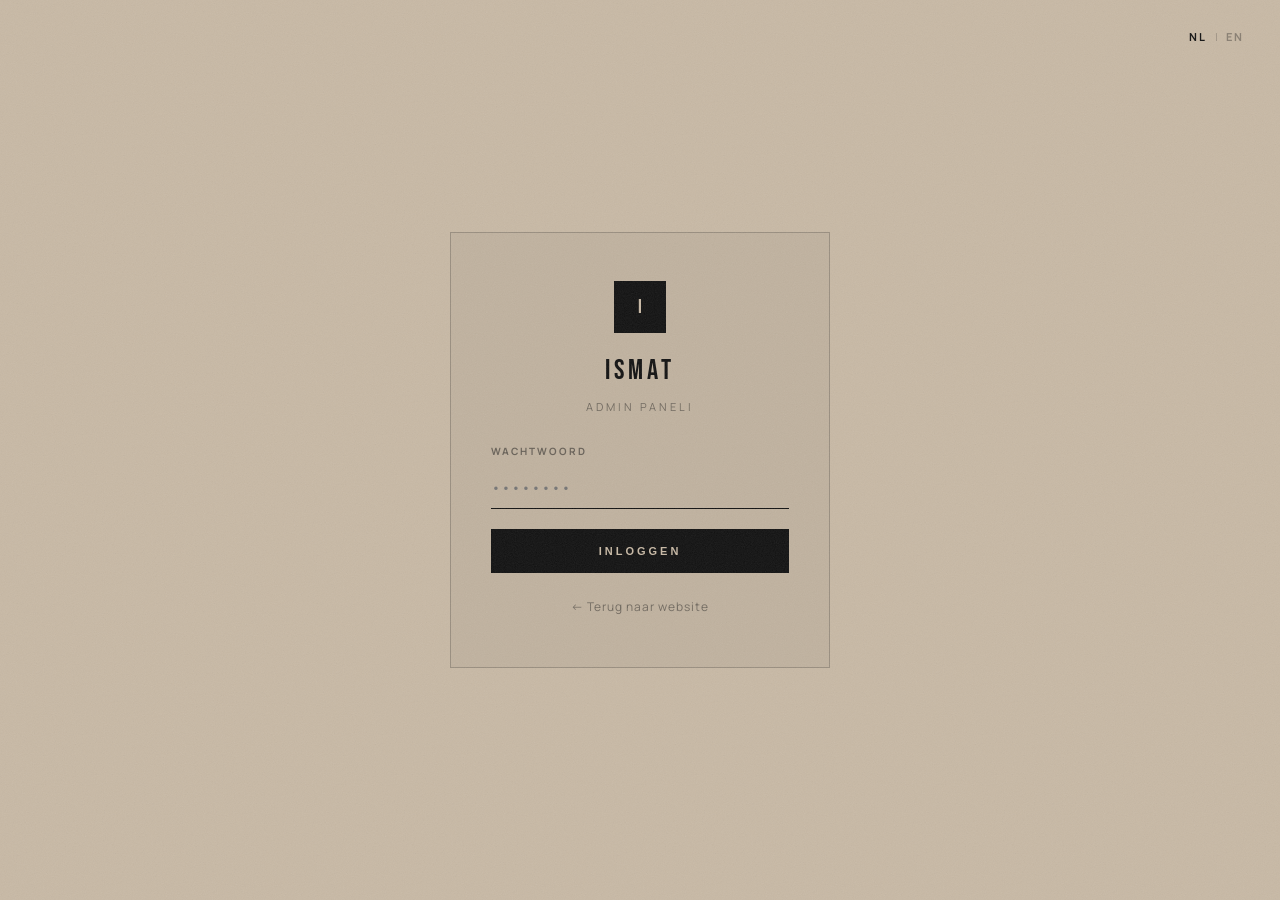
==== commit 5e1b61e5: "Fill all placeholder content with real Barbershop Ismat data - Replace [BERBER_ADI] → Ismat, [SEHIR]" ====
--- a/admin.html
+++ b/admin.html
@@ -3,7 +3,7 @@
 <head>
   <meta charset="UTF-8">
   <meta name="viewport" content="width=device-width, initial-scale=1.0">
-  <title>Admin — [BERBER_ADI] Barbershop</title>
+  <title>Admin — Ismat Barbershop</title>
   <link rel="stylesheet" href="style.css">
 </head>
 <body class="t-body a-body">
@@ -16,8 +16,8 @@
       <button class="lang-btn" data-lang="en">EN</button>
     </div>
     <div class="a-login-card">
-      <div class="a-login-logo">[L]</div>
-      <div class="a-login-brand">[BERBER_ADI]</div>
+      <div class="a-login-logo">I</div>
+      <div class="a-login-brand">Ismat</div>
       <p class="a-login-sub" data-en="Admin Panel">Admin Paneli</p>
       <div class="a-login-error" id="login-error" data-en="Incorrect password">Onjuist wachtwoord</div>
       <form id="login-form" class="a-login-form">
@@ -39,9 +39,9 @@
     <!-- SIDEBAR -->
     <aside class="a-sidebar">
       <div class="a-sidebar-logo">
-        <div class="a-sidebar-icon">[L]</div>
+        <div class="a-sidebar-icon">I</div>
         <div>
-          <div class="a-sidebar-brand">[BERBER_ADI]</div>
+          <div class="a-sidebar-brand">Ismat</div>
           <div class="a-sidebar-role">Admin</div>
         </div>
       </div>
